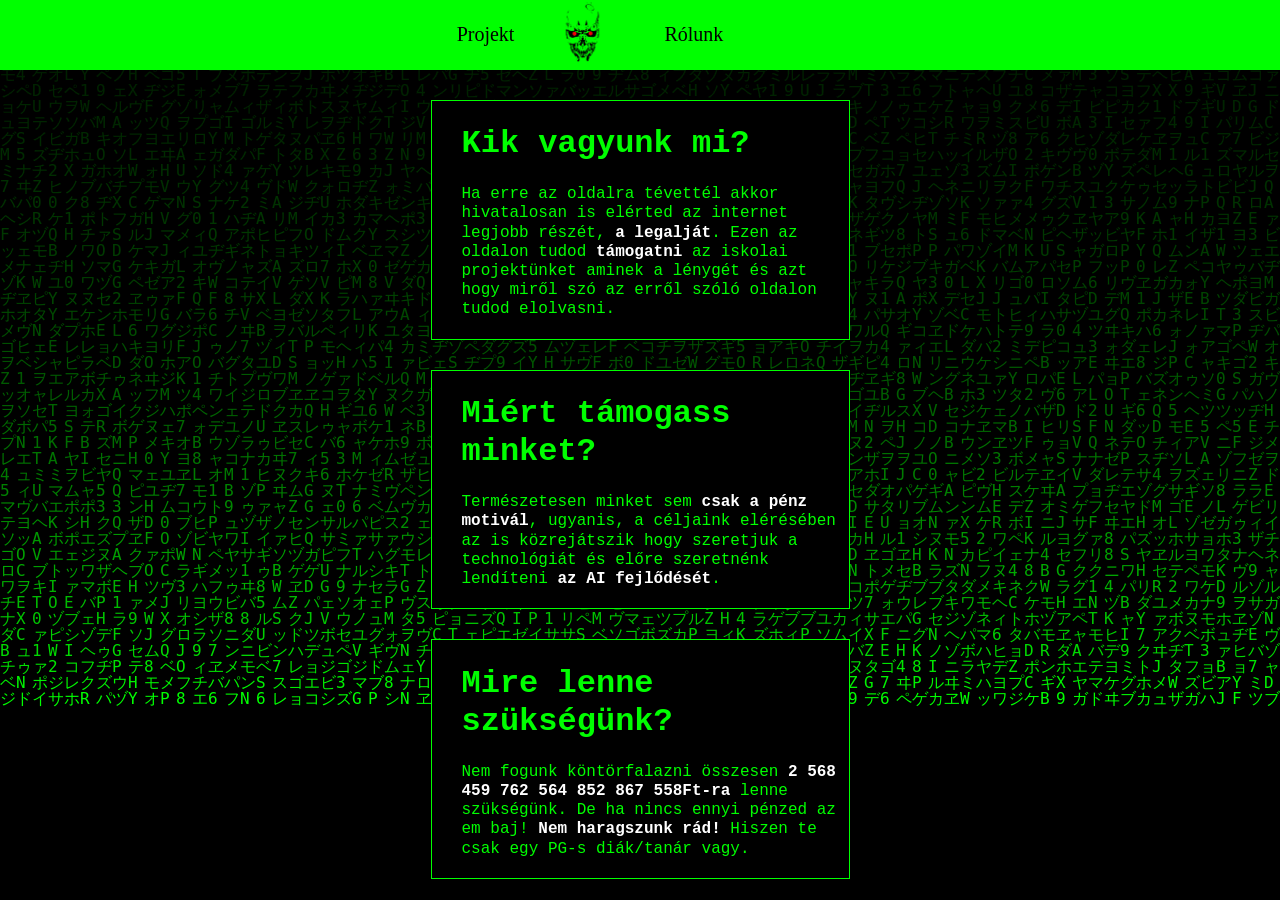
==== index.html @ 55041dfc "Domi: style+mainsite text" ====
<!DOCTYPE html>
<html lang="hu">
<head>
    
    <link rel="stylesheet" href="syles.css">
    <meta http-equiv="X-UA-Compatible" content="IE=edge">
    <meta name="viewport" content="width=device-width, initial-scale=1.0">
    <meta charset="UTF-8">
    <meta name="viewport" content="width=device-width, initial-scale=1.0">
    <title>Programing bojz</title>
    <div class="crt"></div>


</head>
<body>
    <canvas id="Matrix"></canvas>
    <script  src="./index.js"></script>
    <header>
        <div class="logo"><img src="pics/logo.png" alt=""></div>
        <div class="projekt"><p>Projekt</p></div>
        <div class="rólunk"><p>Rólunk</p></div>
    </header>







    
    <div class="tartalom">
        <div>
            <h1>Kik vagyunk mi?</h1>
            <p>
            Ha erre az oldalra tévettél akkor hivatalosan is elérted az internet legjobb részét, <strong>a legalját</strong>. 
            Ezen az oldalon tudod <strong>támogatni</strong> az iskolai projektünket aminek a lénygét és azt hogy miről szó az erről szóló oldalon tudod elolvasni.
            </p>
        </div>
        <div>
            <h1>Miért támogass minket?</h1>
            <p>Természetesen minket sem <strong>csak a pénz motivál</strong>, ugyanis, a céljaink elérésében 
                az is közrejátszik hogy szeretjuk a technológiát és előre szeretnénk lendíteni <strong>az AI fejlődését</strong>.
            </p>
        </div>
        
        <div>
            <h1>Mire lenne szükségünk?</h1>
            <p> 
                Nem fogunk köntörfalazni összesen <strong>2 568 459 762 564 852 867 558Ft-ra</strong> lenne szükségünk. De ha nincs ennyi pénzed az em baj! <strong>Nem haragszunk rád!</strong> Hiszen te csak egy PG-s diák/tanár vagy.</strong>

            </p>
        </div>
    </div>

</body>
</html>
---- syles.css ----
#Matrix {
    position: fixed;
    top: 0;
    left: 0;
    width: 100vw;
    height: 100vh;
    z-index: -1;
    pointer-events: none;
}

html {
    background: black;
    height: 100%;
}

body {
    margin: 0px;
    padding: 0px;
    height: 100%;
    color: #00ff00;
    
}

header {
    border-bottom: 1px solid #00ff00;
    background-color: #00ff00;
    color: black;
    display: flex;
    justify-content: center; 
    align-items: center;  
    font-size: 20px;
}

.projekt {
    transform: translateX(-150px); 
}

.rólunk {
    transform: translateX();
}





.logo img{
    width: 50px;
    height: auto;
}

.tartalom {
    max-width: 50%;
    margin-left: auto;
    margin-right: auto;
    background-color: rgba(0, 0, 0, 0);
}

.tartalom > *{
    margin: auto;
    font-family: 'Courier New', Courier, monospace;
    font-size: 16px;
    line-height: 1.2;
    color: #00ff00;
    background-color: rgb(0, 0, 0);
    width: 60%;
    float: 50px;
    border: 1px solid #00ff00;
    margin: 30px auto;
    padding: 3px 3px 3px 30px;
}

strong {
    color: #ffffff;
    font-weight: 20px;
}
div {

}
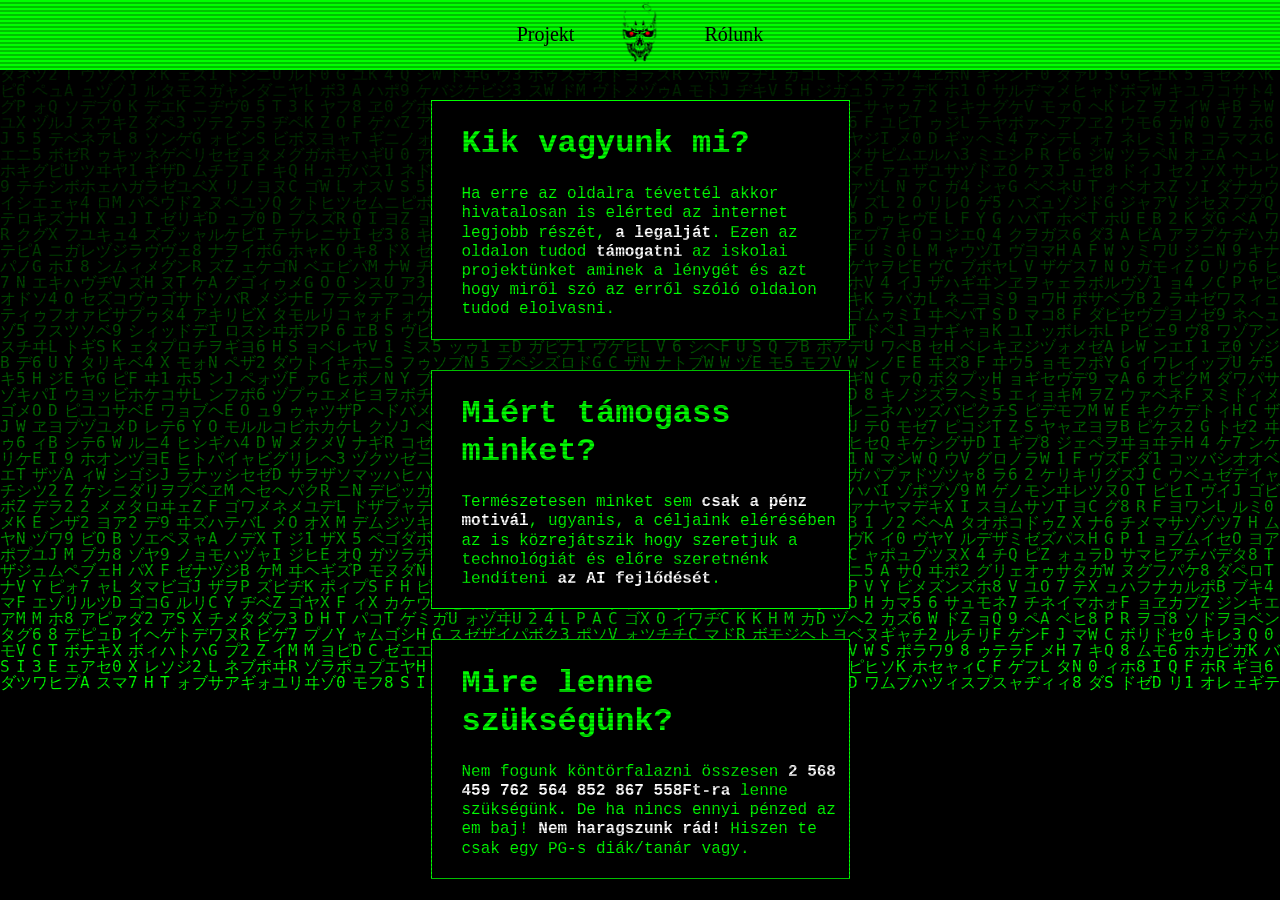
==== commit 842d0680: "crt effect added" ====
--- a/index.html
+++ b/index.html
@@ -6,9 +6,7 @@
     <meta http-equiv="X-UA-Compatible" content="IE=edge">
     <meta name="viewport" content="width=device-width, initial-scale=1.0">
     <meta charset="UTF-8">
-    <meta name="viewport" content="width=device-width, initial-scale=1.0">
     <title>Programing bojz</title>
-    <div class="crt"></div>
 
 
 </head>
@@ -16,8 +14,8 @@
     <canvas id="Matrix"></canvas>
     <script  src="./index.js"></script>
     <header>
-        <div class="logo"><img src="pics/logo.png" alt=""></div>
         <div class="projekt"><p>Projekt</p></div>
+        <div class="logo"><a href="index.html"><img src="pics/logo.png" alt=""></a></div>
         <div class="rólunk"><p>Rólunk</p></div>
     </header>
 
--- a/syles.css
+++ b/syles.css
@@ -27,17 +27,13 @@
     color: black;
     display: flex;
     justify-content: center; 
-    align-items: center;  
+    align-items: center;
+    gap: 40px;  
     font-size: 20px;
 }
 
-.projekt {
-    transform: translateX(-150px); 
-}
 
-.rólunk {
-    transform: translateX();
-}
+
 
 
 
@@ -63,7 +59,6 @@
     color: #00ff00;
     background-color: rgb(0, 0, 0);
     width: 60%;
-    float: 50px;
     border: 1px solid #00ff00;
     margin: 30px auto;
     padding: 3px 3px 3px 30px;
@@ -71,8 +66,28 @@
 
 strong {
     color: #ffffff;
-    font-weight: 20px;
+    font-weight: bold;
 }
-div {
 
+@keyframes scanlines {
+    from {
+        background-position: 0 0;
+    }
+    to {
+        background-position: 0 -8px;
+    }
+}
+
+body::before {
+    content: "";
+    position: fixed;
+    top: 0;
+    left: 0;
+    width: 100vw;
+    height: 100vh;
+    background: linear-gradient(rgba(18, 16, 16, 0) 50%, rgba(0, 0, 0, 0.25) 50%);
+    background-size: 100% 4px;
+    z-index: 9999;
+    pointer-events: none;
+    animation: scanlines 3s linear infinite;
 }
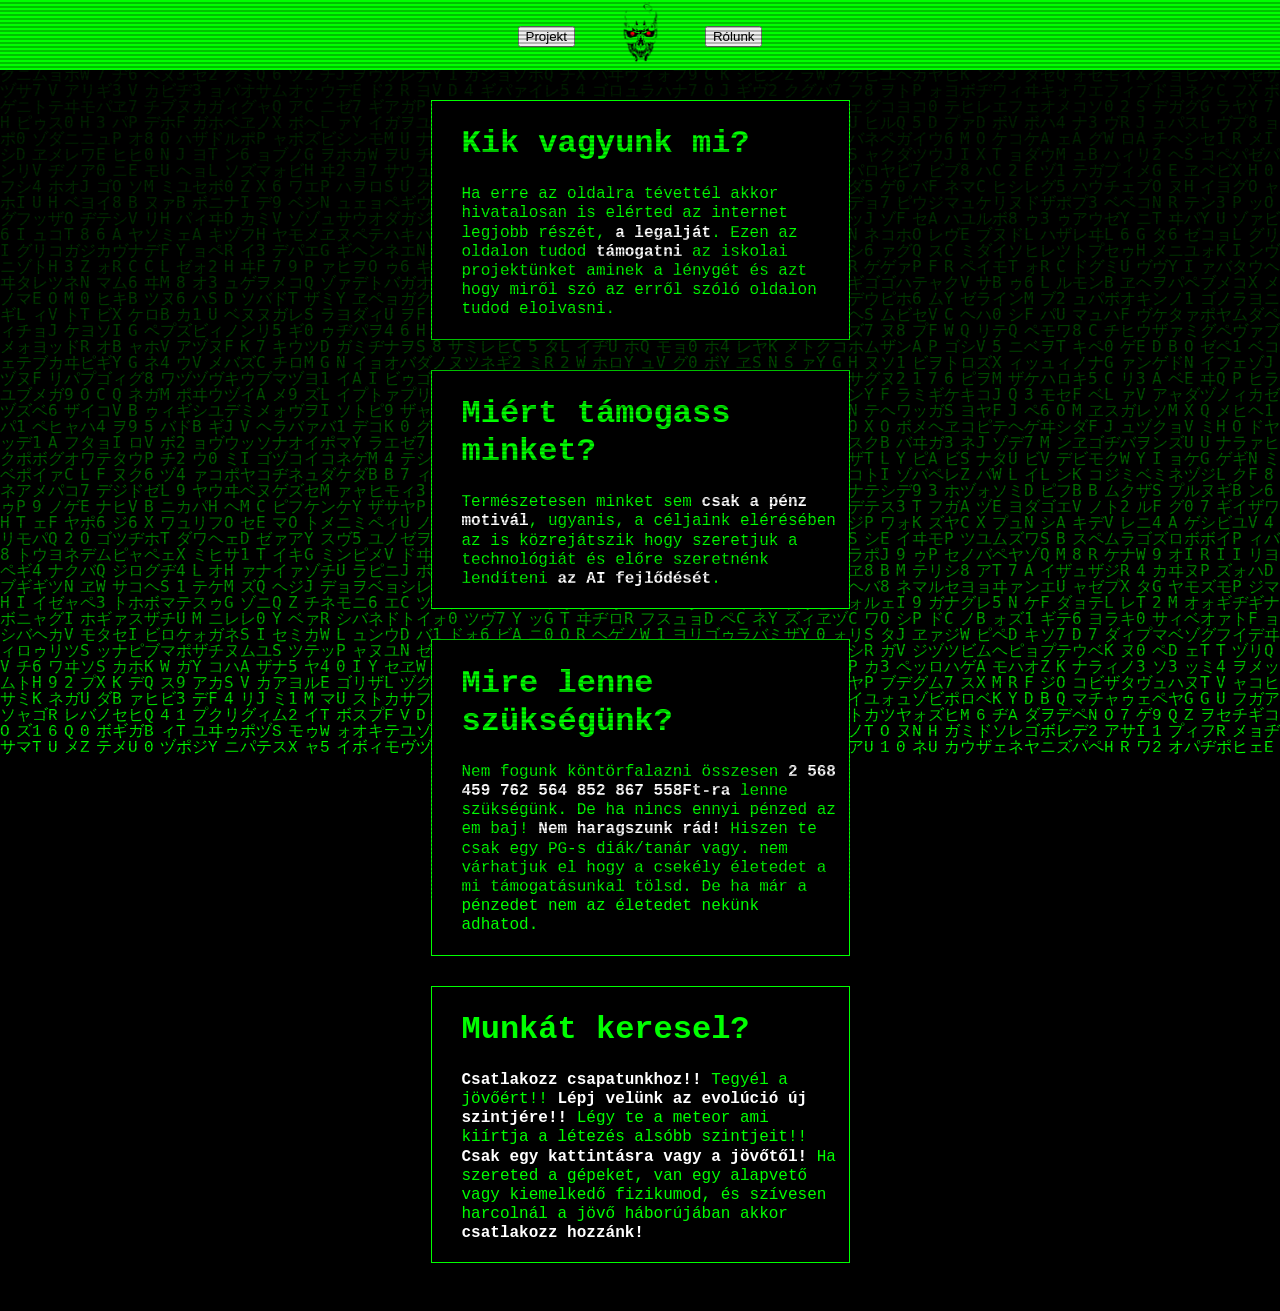
==== commit 382853ac: "many many things utaló felület+ rólunk/projekt color+rólunk szöveg" ====
--- a/index.html
+++ b/index.html
@@ -14,9 +14,9 @@
     <canvas id="Matrix"></canvas>
     <script  src="./index.js"></script>
     <header>
-        <div class="projekt"><p>Projekt</p></div>
+        <div><a href="projekt/projekt.html"><button class="projektbutton">Projekt</button></a></div>
         <div class="logo"><a href="index.html"><img src="pics/logo.png" alt=""></a></div>
-        <div class="rólunk"><p>Rólunk</p></div>
+        <div><a href="rolunk/rolunk.html"><button  class="rolunkbutton">Rólunk</button></a></div>
     </header>
 
 
@@ -44,10 +44,21 @@
         <div>
             <h1>Mire lenne szükségünk?</h1>
             <p> 
-                Nem fogunk köntörfalazni összesen <strong>2 568 459 762 564 852 867 558Ft-ra</strong> lenne szükségünk. De ha nincs ennyi pénzed az em baj! <strong>Nem haragszunk rád!</strong> Hiszen te csak egy PG-s diák/tanár vagy.</strong>
+                Nem fogunk köntörfalazni összesen <strong>2 568 459 762 564 852 867 558Ft-ra</strong> lenne szükségünk. De ha nincs ennyi pénzed az em baj! 
+                <strong>Nem haragszunk rád!</strong> Hiszen te csak egy PG-s diák/tanár vagy.</strong> nem várhatjuk el hogy a csekély életedet a mi támogatásunkal tölsd.
+                De ha már a pénzedet nem az életedet nekünk adhatod.
 
             </p>
         </div>
+                <div>
+            <h1>Munkát keresel?</h1>
+            <p> 
+                <strong>Csatlakozz csapatunkhoz!!</strong> Tegyél a jövőért!! <strong>Lépj velünk az evolúció új szintjére!!</strong>
+                Légy te a meteor ami kiírtja a létezés alsóbb szintjeit!! <strong>Csak egy kattintásra vagy a jövőtől!</strong>
+                Ha szereted a gépeket, van egy alapvető vagy kiemelkedő fizikumod, és szívesen harcolnál a jövő háborújában akkor <strong>csatlakozz hozzánk!</strong> 
+            </p>
+        </div>
+    </br>
     </div>
 
 </body>
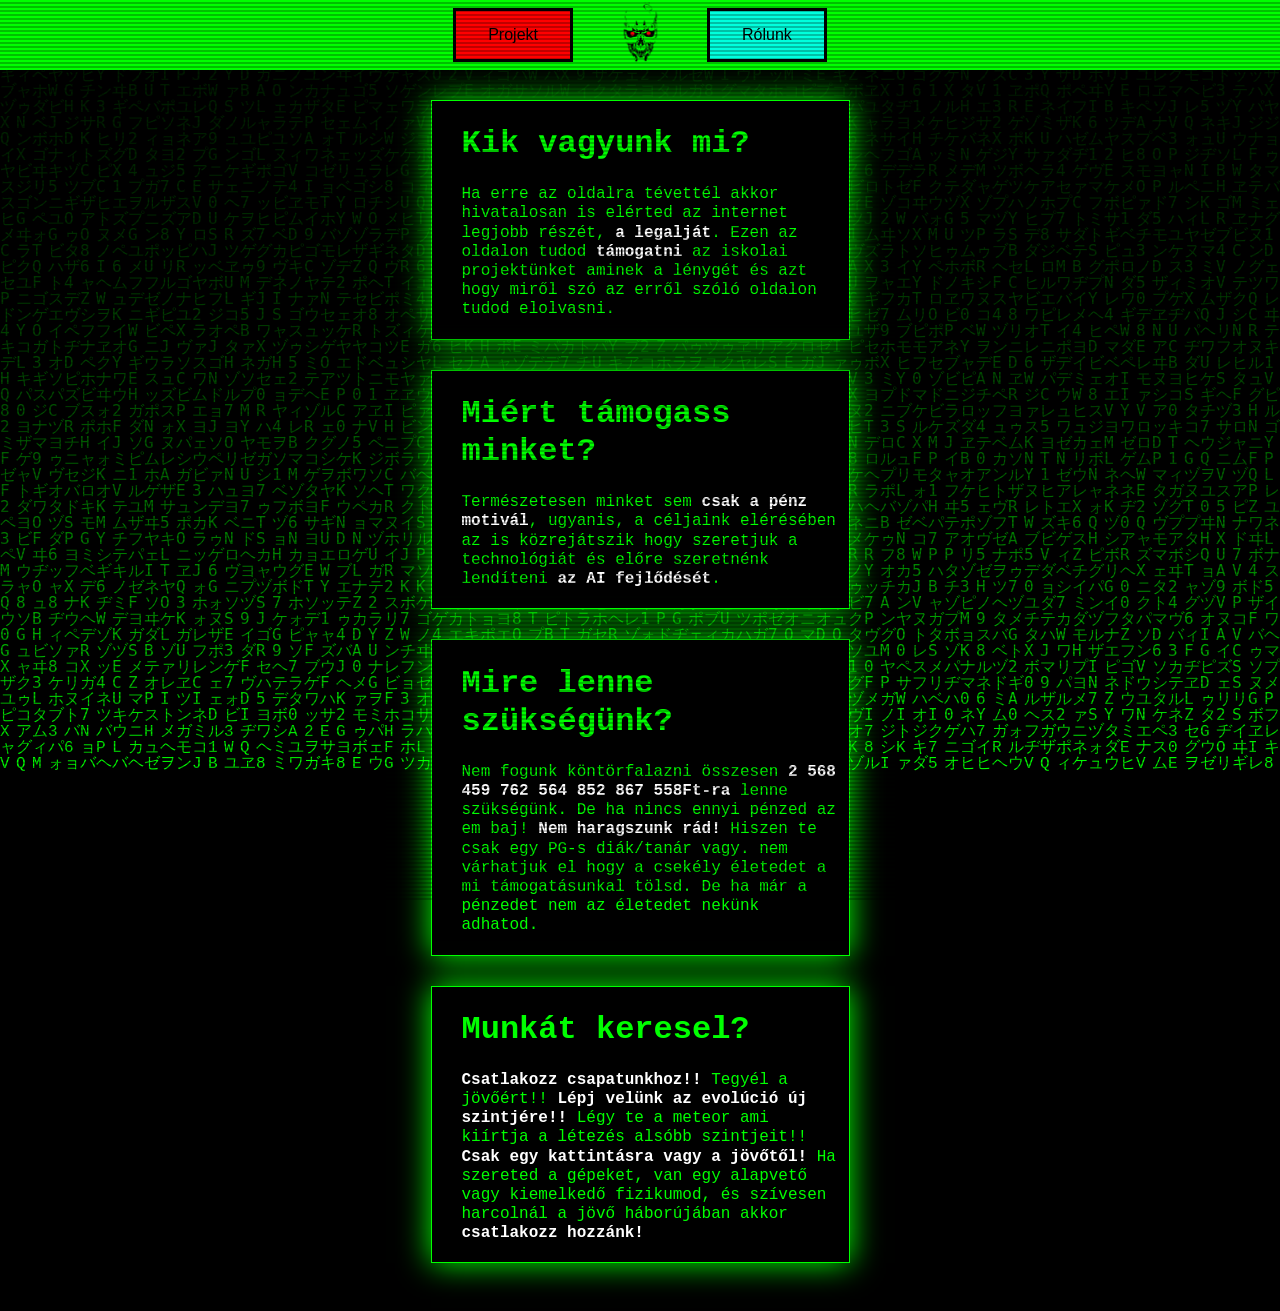
==== commit 394e1dfa: "projekt story+támogass update" ====
--- a/index.html
+++ b/index.html
@@ -6,7 +6,7 @@
     <meta http-equiv="X-UA-Compatible" content="IE=edge">
     <meta name="viewport" content="width=device-width, initial-scale=1.0">
     <meta charset="UTF-8">
-    <title>Programing bojz</title>
+    <title>Programátor</title>
 
 
 </head>
--- a/syles.css
+++ b/syles.css
@@ -18,7 +18,7 @@
     padding: 0px;
     height: 100%;
     color: #00ff00;
-    
+
 }
 
 header {
@@ -26,9 +26,9 @@
     background-color: #00ff00;
     color: black;
     display: flex;
-    justify-content: center; 
+    justify-content: center;
     align-items: center;
-    gap: 40px;  
+    gap: 40px;
     font-size: 20px;
 }
 
@@ -39,7 +39,7 @@
 
 
 
-.logo img{
+.logo img {
     width: 50px;
     height: auto;
 }
@@ -51,7 +51,7 @@
     background-color: rgba(0, 0, 0, 0);
 }
 
-.tartalom > *{
+.tartalom>* {
     margin: auto;
     font-family: 'Courier New', Courier, monospace;
     font-size: 16px;
@@ -62,6 +62,7 @@
     border: 1px solid #00ff00;
     margin: 30px auto;
     padding: 3px 3px 3px 30px;
+    box-shadow: 0px 0px 30px #00ff00;
 }
 
 strong {
@@ -73,6 +74,7 @@
     from {
         background-position: 0 0;
     }
+
     to {
         background-position: 0 -8px;
     }
@@ -90,4 +92,44 @@
     z-index: 9999;
     pointer-events: none;
     animation: scanlines 3s linear infinite;
+}
+
+.rolunkbutton {
+    border: solid black 3px;
+    color: black;
+    padding: 15px 32px;
+    text-align: center;
+    text-decoration: none;
+    display: inline-block;
+    font-size: 16px;
+    margin: 4px 2px;
+    cursor: pointer;
+    background-color: rgb(0, 255, 221);
+    transition-duration: 0.5s;
+}
+.rolunkbutton:hover {
+    background-color: black;
+    color: rgb(0, 255, 221);
+    border: 3px solid rgb(0, 255, 221);
+
+
+}.projektbutton {
+    border: solid black 3px;
+    color: black;
+    padding: 15px 32px;
+    text-align: center;
+    text-decoration: none;
+    display: inline-block;
+    font-size: 16px;
+    margin: 4px 2px;
+    cursor: pointer;
+    background-color: rgb(255, 0, 0);
+    transition-duration: 0.5s;
+}
+.projektbutton:hover {
+    background-color: black;
+    color: rgb(255, 0, 0);
+    border: 3px solid rgb(255, 0, 0);
+
+
 }
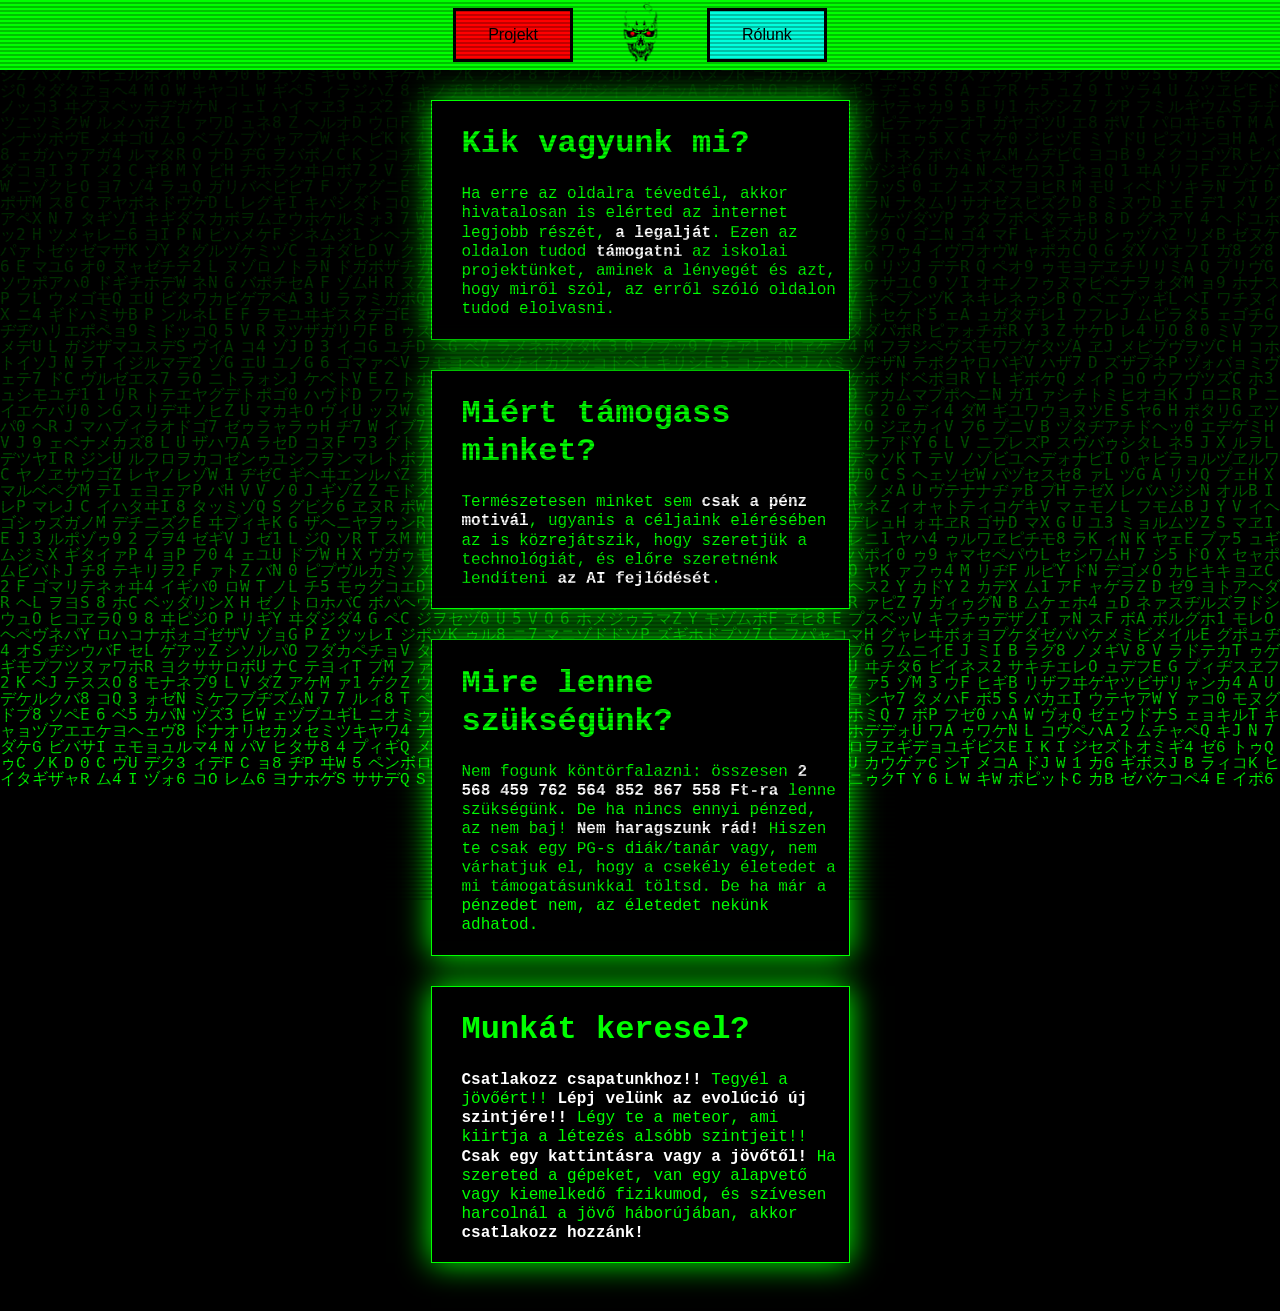
==== commit 7dbdc71d: "helyesírási hibák javítása" ====
--- a/index.html
+++ b/index.html
@@ -26,39 +26,39 @@
 
 
     
-    <div class="tartalom">
+<div class="tartalom">
         <div>
             <h1>Kik vagyunk mi?</h1>
             <p>
-            Ha erre az oldalra tévettél akkor hivatalosan is elérted az internet legjobb részét, <strong>a legalját</strong>. 
-            Ezen az oldalon tudod <strong>támogatni</strong> az iskolai projektünket aminek a lénygét és azt hogy miről szó az erről szóló oldalon tudod elolvasni.
+            Ha erre az oldalra tévedtél, akkor hivatalosan is elérted az internet legjobb részét, <strong>a legalját</strong>. 
+            Ezen az oldalon tudod <strong>támogatni</strong> az iskolai projektünket, aminek a lényegét és azt, hogy miről szól, az erről szóló oldalon tudod elolvasni.
             </p>
         </div>
         <div>
             <h1>Miért támogass minket?</h1>
-            <p>Természetesen minket sem <strong>csak a pénz motivál</strong>, ugyanis, a céljaink elérésében 
-                az is közrejátszik hogy szeretjuk a technológiát és előre szeretnénk lendíteni <strong>az AI fejlődését</strong>.
+            <p>Természetesen minket sem <strong>csak a pénz motivál</strong>, ugyanis a céljaink elérésében 
+                az is közrejátszik, hogy szeretjük a technológiát, és előre szeretnénk lendíteni <strong>az AI fejlődését</strong>.
             </p>
         </div>
         
         <div>
             <h1>Mire lenne szükségünk?</h1>
             <p> 
-                Nem fogunk köntörfalazni összesen <strong>2 568 459 762 564 852 867 558Ft-ra</strong> lenne szükségünk. De ha nincs ennyi pénzed az em baj! 
-                <strong>Nem haragszunk rád!</strong> Hiszen te csak egy PG-s diák/tanár vagy.</strong> nem várhatjuk el hogy a csekély életedet a mi támogatásunkal tölsd.
-                De ha már a pénzedet nem az életedet nekünk adhatod.
+                Nem fogunk köntörfalazni: összesen <strong>2 568 459 762 564 852 867 558 Ft-ra</strong> lenne szükségünk. De ha nincs ennyi pénzed, az nem baj! 
+                <strong>Nem haragszunk rád!</strong> Hiszen te csak egy PG-s diák/tanár vagy, nem várhatjuk el, hogy a csekély életedet a mi támogatásunkkal töltsd.
+                De ha már a pénzedet nem, az életedet nekünk adhatod.
 
             </p>
         </div>
-                <div>
+        <div>
             <h1>Munkát keresel?</h1>
             <p> 
                 <strong>Csatlakozz csapatunkhoz!!</strong> Tegyél a jövőért!! <strong>Lépj velünk az evolúció új szintjére!!</strong>
-                Légy te a meteor ami kiírtja a létezés alsóbb szintjeit!! <strong>Csak egy kattintásra vagy a jövőtől!</strong>
-                Ha szereted a gépeket, van egy alapvető vagy kiemelkedő fizikumod, és szívesen harcolnál a jövő háborújában akkor <strong>csatlakozz hozzánk!</strong> 
+                Légy te a meteor, ami kiirtja a létezés alsóbb szintjeit!! <strong>Csak egy kattintásra vagy a jövőtől!</strong>
+                Ha szereted a gépeket, van egy alapvető vagy kiemelkedő fizikumod, és szívesen harcolnál a jövő háborújában, akkor <strong>csatlakozz hozzánk!</strong> 
             </p>
         </div>
-    </br>
+    <br>
     </div>
 
 </body>
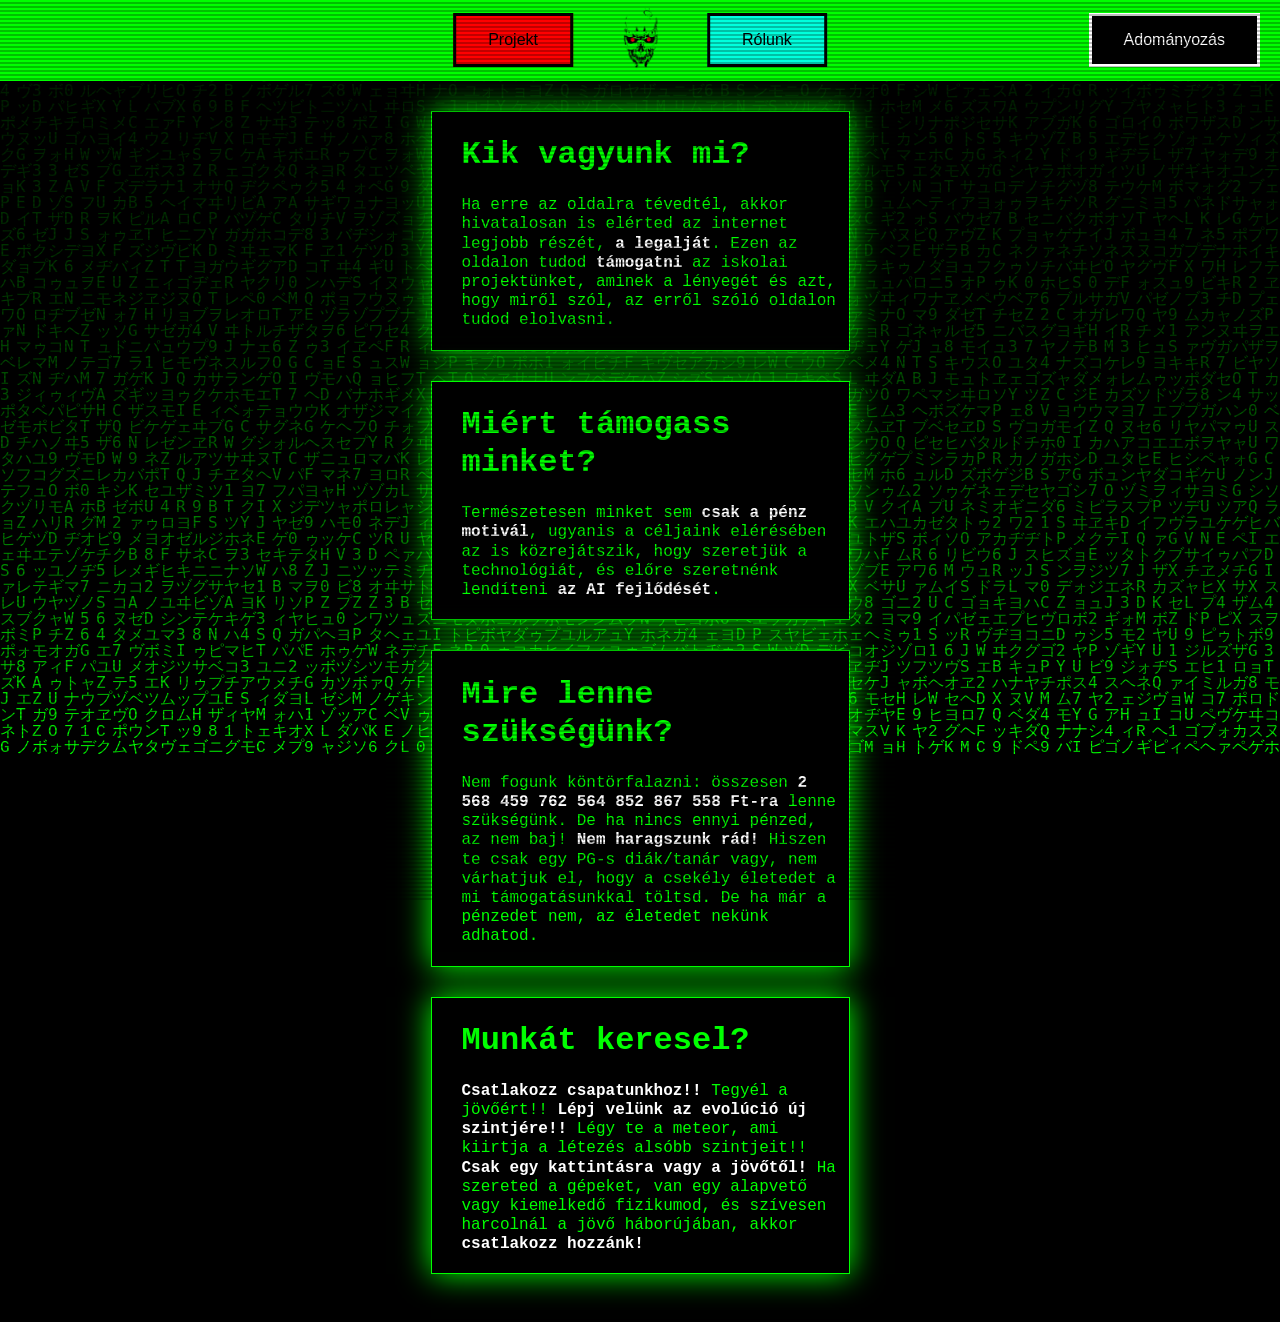
==== commit 1d60ab73: "adomanyozas button" ====
--- a/index.html
+++ b/index.html
@@ -7,17 +7,21 @@
     <meta name="viewport" content="width=device-width, initial-scale=1.0">
     <meta charset="UTF-8">
     <title>Programátor</title>
-
-
+    <link rel="icon" type="image/x-icon" href="pics/logo.png">
 </head>
 <body>
     <canvas id="Matrix"></canvas>
     <script  src="./index.js"></script>
-    <header>
-        <div><a href="projekt/projekt.html"><button class="projektbutton">Projekt</button></a></div>
-        <div class="logo"><a href="index.html"><img src="pics/logo.png" alt=""></a></div>
-        <div><a href="rolunk/rolunk.html"><button  class="rolunkbutton">Rólunk</button></a></div>
-    </header>
+<header>
+    <div class="nav-center">
+        <div><a href="../projekt/projekt.html"><button class="projektbutton">Projekt</button></a></div>
+        <div class="logo"><a href="../index.html"><img src="../pics/logo.png" alt=""></a></div>
+        <div><a href="../rolunk/rolunk.html"><button class="rolunkbutton">Rólunk</button></a></div>
+    </div>
+    <div>
+        <a href="../doante/donate.html"><button class="adomanyozasbutton">Adományozás</button></a>
+    </div>
+</header>
 
 
 
--- a/syles.css
+++ b/syles.css
@@ -26,14 +26,23 @@
     background-color: #00ff00;
     color: black;
     display: flex;
-    justify-content: center;
+    justify-content: flex-end;
     align-items: center;
-    gap: 40px;
-    font-size: 20px;
+    position: sticky;
+    top: 0;
+    padding: 10px 20px;
+    height: 60px; 
 }
 
 
-
+.nav-center {
+    position: absolute;
+    left: 50%;
+    transform: translateX(-50%);
+    display: flex;
+    align-items: center;
+    gap: 40px;
+}
 
 
 
@@ -132,4 +141,24 @@
     border: 3px solid rgb(255, 0, 0);
 
 
+}
+
+.adomanyozasbutton{
+    border: solid white 3px;
+    color: white;
+    padding: 15px 32px;
+    text-align: center;
+    text-decoration: none;
+    display: inline-block;
+    font-size: 16px;
+    cursor: pointer;
+    background-color: black;
+    transition-duration: 0.5s;
+    align-self: right;
+}
+
+.adomanyozasbutton:hover {
+    background-color: white;
+    color: black;
+    border: 3px solid black;
 }
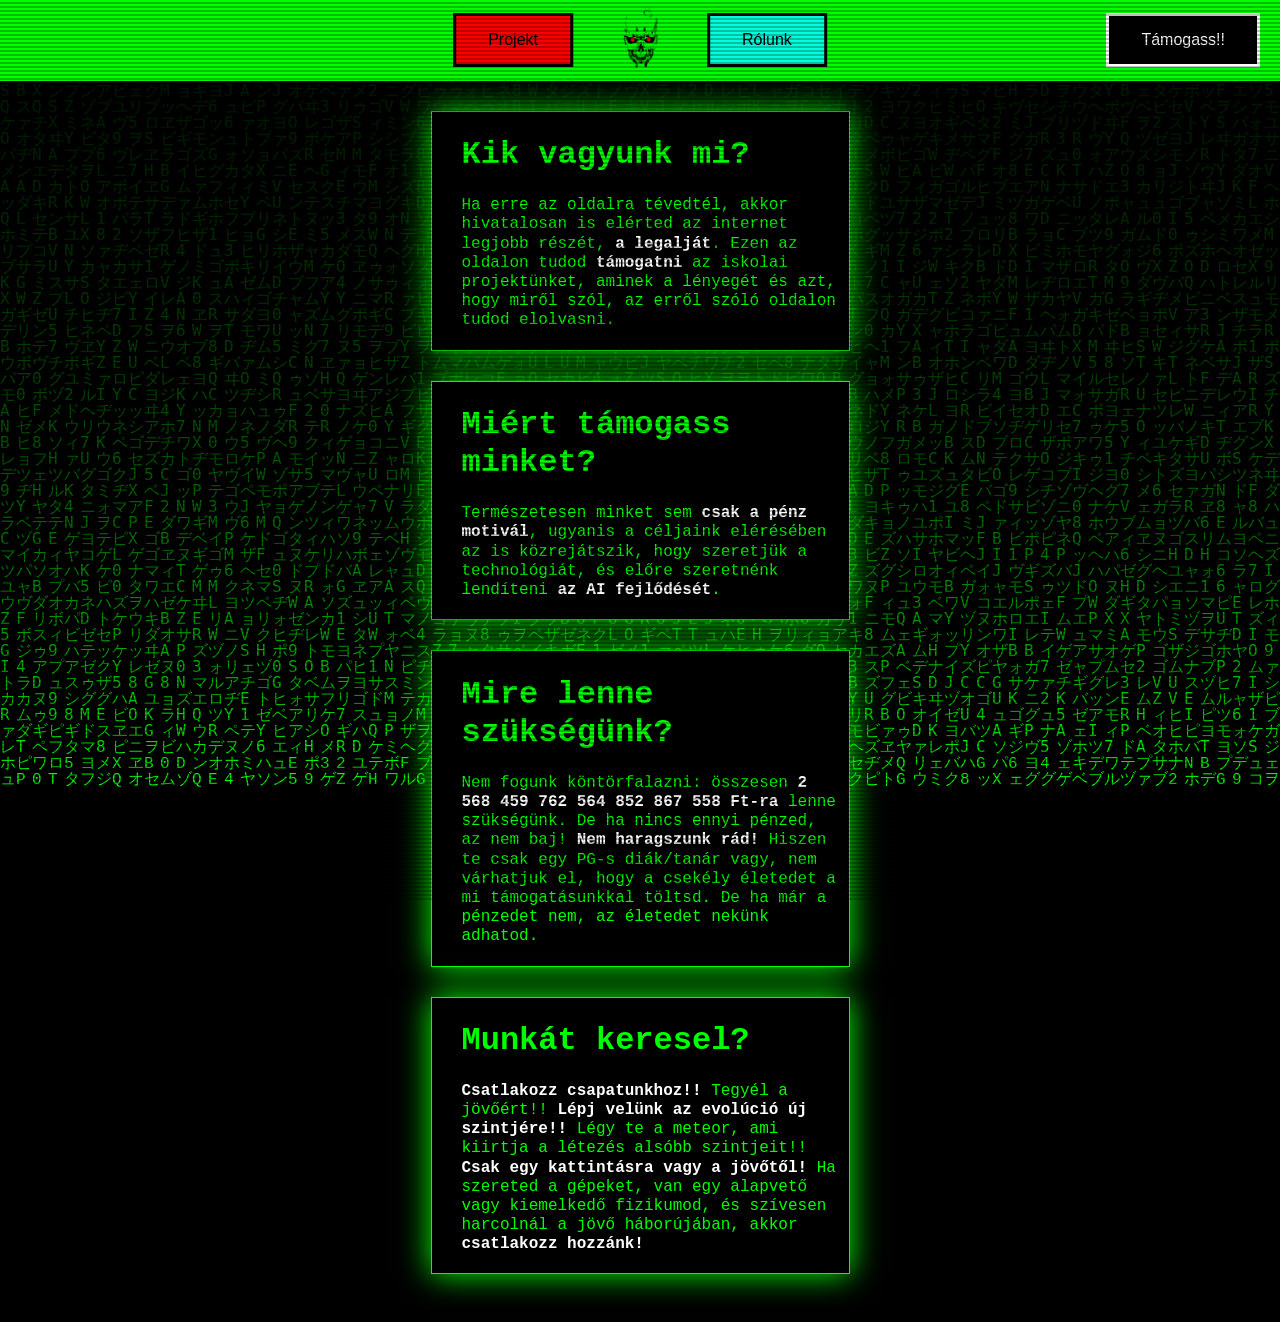
==== commit c2175afb: "köszönjük" ====
--- a/index.html
+++ b/index.html
@@ -19,7 +19,7 @@
         <div><a href="../rolunk/rolunk.html"><button class="rolunkbutton">Rólunk</button></a></div>
     </div>
     <div>
-        <a href="../doante/donate.html"><button class="adomanyozasbutton">Adományozás</button></a>
+        <a href="../doante/donate.html"><button class="adomanyozasbutton">Támogass!!</button></a>
     </div>
 </header>
 
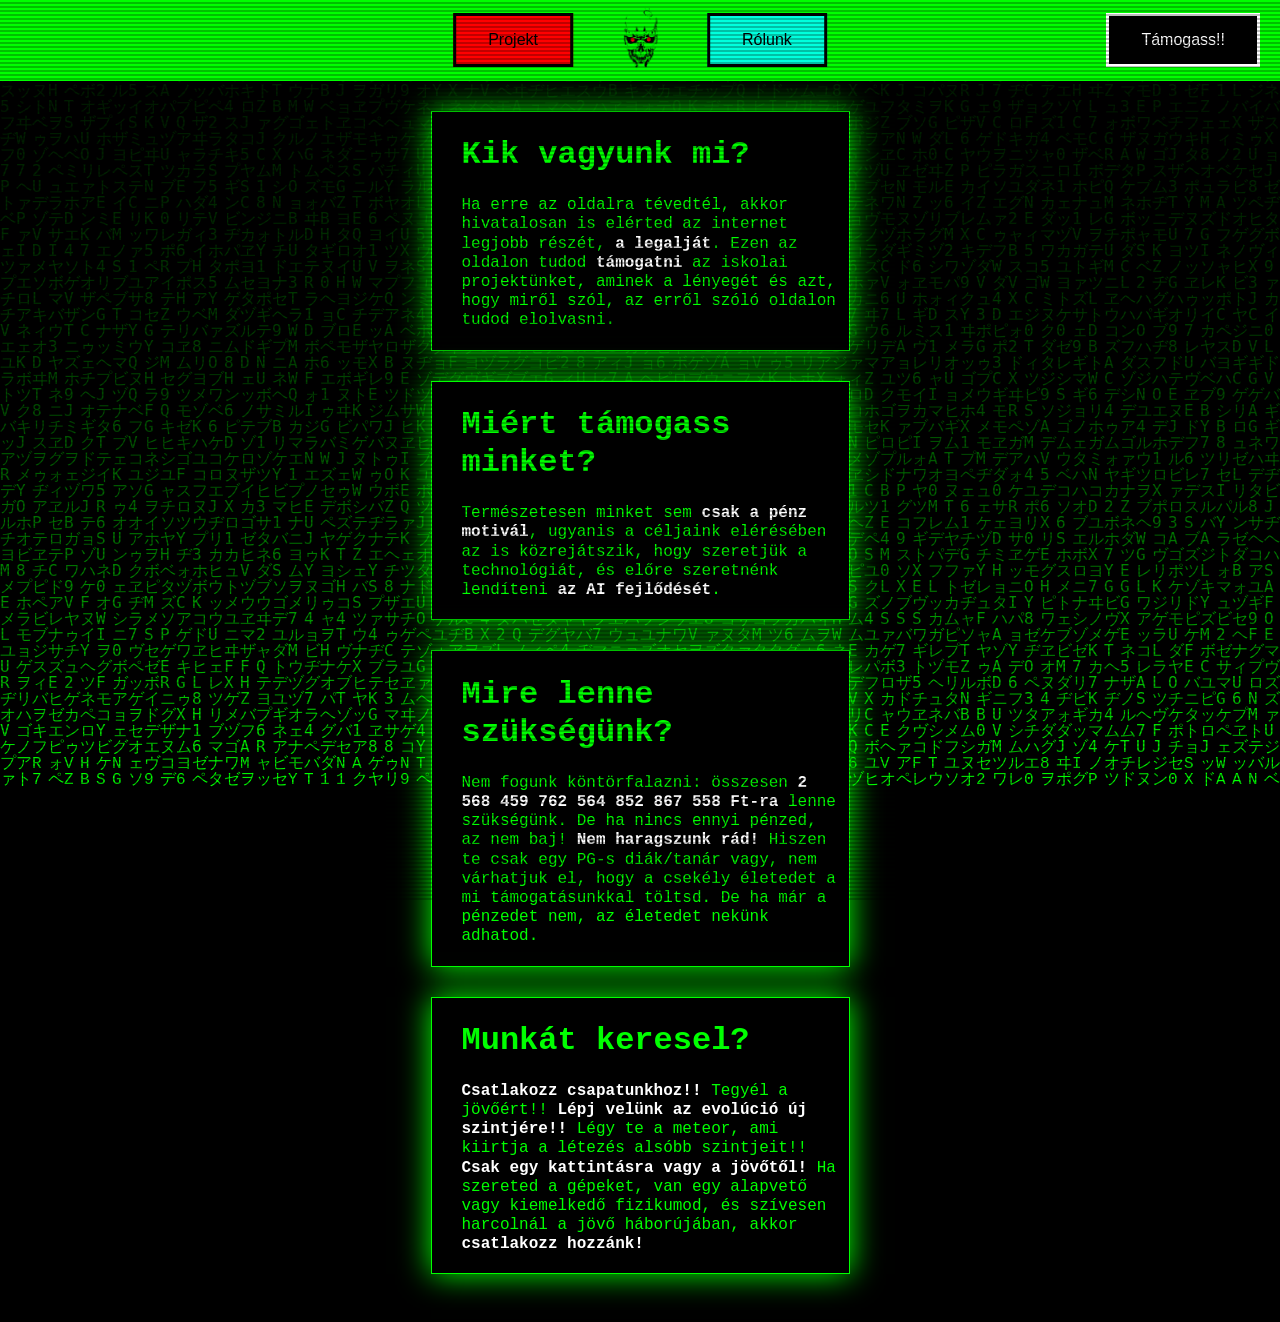
==== commit da9cc229: "fix linking" ====
--- a/index.html
+++ b/index.html
@@ -14,12 +14,12 @@
     <script  src="./index.js"></script>
 <header>
     <div class="nav-center">
-        <div><a href="../projekt/projekt.html"><button class="projektbutton">Projekt</button></a></div>
-        <div class="logo"><a href="../index.html"><img src="../pics/logo.png" alt=""></a></div>
-        <div><a href="../rolunk/rolunk.html"><button class="rolunkbutton">Rólunk</button></a></div>
+        <div><a href="projekt/projekt.html"><button class="projektbutton">Projekt</button></a></div>
+        <div class="logo"><a href="index.html"><img src="pics/logo.png" alt=""></a></div>
+        <div><a href="rolunk/rolunk.html"><button class="rolunkbutton">Rólunk</button></a></div>
     </div>
     <div>
-        <a href="../doante/donate.html"><button class="adomanyozasbutton">Támogass!!</button></a>
+        <a href="doante/donate.html"><button class="adomanyozasbutton">Támogass!!</button></a>
     </div>
 </header>
 
